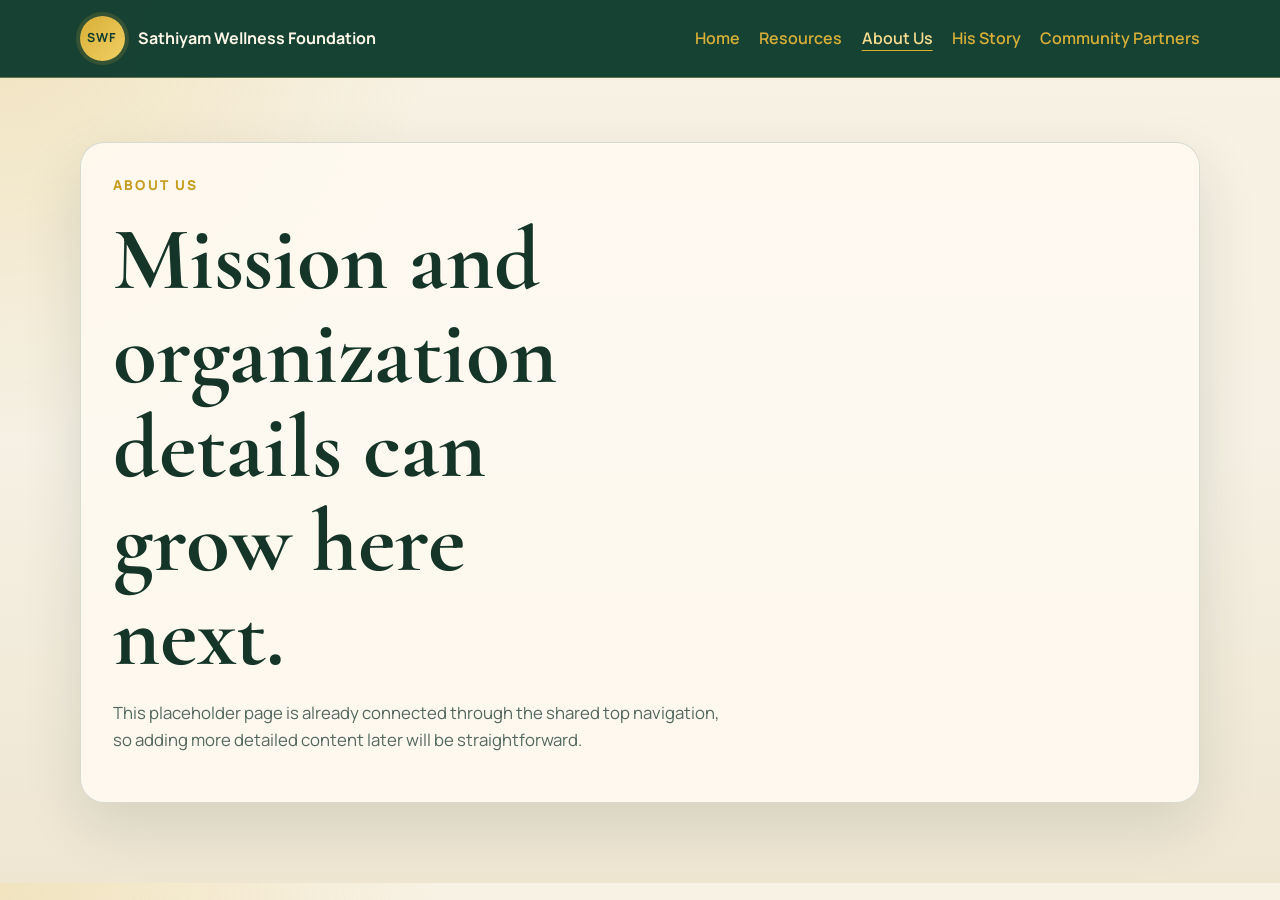
==== about.html @ e99c115e "Initial Website" ====
<!DOCTYPE html>
<html lang="en">
<head>
  <meta charset="UTF-8">
  <meta name="viewport" content="width=device-width, initial-scale=1.0">
  <title>About Us | Sathiyam Wellness Foundation</title>
  <link rel="preconnect" href="https://fonts.googleapis.com">
  <link rel="preconnect" href="https://fonts.gstatic.com" crossorigin>
  <link
    href="https://fonts.googleapis.com/css2?family=Cormorant+Garamond:wght@500;600;700&family=Manrope:wght@400;500;600;700&display=swap"
    rel="stylesheet"
  >
  <link rel="stylesheet" href="styles.css">
</head>
<body>
  <header class="site-header">
    <div class="container">
      <nav class="topbar" aria-label="Primary">
        <a class="brand" href="index.html">
          <span class="brand-mark">SWF</span>
          <span class="brand-text">Sathiyam Wellness Foundation</span>
        </a>
        <div class="nav-links">
          <a href="index.html">Home</a>
          <a href="resources.html">Resources</a>
          <a href="about.html" aria-current="page">About Us</a>
          <a href="his-story.html">His Story</a>
          <a href="community-partners.html">Community Partners</a>
        </div>
      </nav>
    </div>
  </header>

  <main class="page-hero">
    <div class="container">
      <section class="page-panel">
        <p class="eyebrow">About Us</p>
        <div class="page-copy">
          <h1>Mission and organization details can grow here next.</h1>
          <p>
            This placeholder page is already connected through the shared top navigation,
            so adding more detailed content later will be straightforward.
          </p>
        </div>
      </section>
    </div>
  </main>
</body>
</html>
---- styles.css ----
:root {
  --bg: #f5f0e3;
  --bg-soft: #e8dcc0;
  --surface: rgba(255, 250, 241, 0.9);
  --surface-strong: #fff8ea;
  --text: #153528;
  --muted: #53685f;
  --line: rgba(15, 59, 45, 0.16);
  --primary: #0d3b2d;
  --primary-dark: #08291f;
  --secondary-green: #1b513f;
  --accent: #d8af37;
  --accent-strong: #c79c1f;
  --accent-soft: #ecd17a;
  --shadow: 0 22px 60px rgba(8, 41, 31, 0.12);
  --radius: 24px;
  --container: 1120px;
}

* {
  box-sizing: border-box;
}

html {
  scroll-behavior: smooth;
}

body {
  margin: 0;
  font-family: "Manrope", sans-serif;
  color: var(--text);
  background:
    radial-gradient(circle at top left, rgba(216, 175, 55, 0.22), transparent 28%),
    linear-gradient(180deg, #f8f2e4 0%, var(--bg) 52%, #efe6d2 100%);
  line-height: 1.6;
}

a {
  color: inherit;
  text-decoration: none;
}

img {
  max-width: 100%;
  display: block;
}

.container {
  width: min(calc(100% - 2rem), var(--container));
  margin: 0 auto;
}

.site-header {
  position: sticky;
  top: 0;
  z-index: 10;
  backdrop-filter: blur(14px);
  background: rgba(13, 59, 45, 0.96);
  border-bottom: 1px solid rgba(236, 209, 122, 0.35);
}

.topbar {
  display: flex;
  align-items: center;
  justify-content: space-between;
  gap: 1.5rem;
  padding: 1rem 0;
}

.brand {
  display: inline-flex;
  align-items: center;
  gap: 0.85rem;
  font-weight: 700;
  color: #fff7e8;
}

.brand-mark {
  display: inline-grid;
  place-items: center;
  width: 2.8rem;
  height: 2.8rem;
  border-radius: 999px;
  background: linear-gradient(135deg, var(--accent), #f0cf63);
  color: var(--primary);
  letter-spacing: 0.08em;
  font-size: 0.78rem;
  box-shadow: 0 0 0 4px rgba(216, 175, 55, 0.16);
}

.brand-text {
  max-width: 15rem;
  line-height: 1.15;
}

.nav-links {
  display: flex;
  flex-wrap: wrap;
  justify-content: flex-end;
  gap: 1.2rem;
}

.nav-links a {
  color: var(--accent);
  font-weight: 600;
}

.nav-links a[aria-current="page"],
.nav-links a:hover,
.nav-links a:focus-visible {
  color: #f7dc8f;
}

.nav-links a[aria-current="page"] {
  text-decoration: underline;
  text-decoration-color: var(--accent);
  text-underline-offset: 0.35rem;
}

.hero,
.section {
  padding: 5rem 0;
}

.hero-grid {
  display: grid;
  grid-template-columns: minmax(0, 0.95fr) minmax(340px, 1.05fr);
  gap: 2rem;
  align-items: center;
}

.eyebrow {
  margin: 0 0 1rem;
  color: var(--accent-strong);
  font-size: 0.85rem;
  font-weight: 800;
  letter-spacing: 0.16em;
  text-transform: uppercase;
}

h1,
h2,
h3 {
  margin: 0;
  font-family: "Cormorant Garamond", serif;
  line-height: 1.05;
}

h1 {
  font-size: clamp(3rem, 7vw, 5.7rem);
  max-width: 11ch;
}

h2 {
  font-size: clamp(2.2rem, 5vw, 3.6rem);
  max-width: 15ch;
}

h3 {
  font-size: 1.8rem;
  margin-bottom: 0.75rem;
}

.hero-text,
.page-copy p {
  color: var(--muted);
  font-size: 1.05rem;
}

.hero-copy {
  position: relative;
  z-index: 1;
  padding: 2.5rem;
  border-radius: 0 0 0 0;
  background: var(--primary);
  color: #fff8ee;
  box-shadow: var(--shadow);
}

.hero-copy h1,
.hero-copy .hero-text {
  color: #fff8ee;
}

.hero-text {
  max-width: 58ch;
  margin: 1.5rem 0 0;
}

.hero-actions {
  display: flex;
  flex-wrap: wrap;
  gap: 1rem;
  margin-top: 2rem;
}

.button {
  display: inline-flex;
  align-items: center;
  justify-content: center;
  min-height: 3.25rem;
  padding: 0.85rem 1.4rem;
  border-radius: 999px;
  font-weight: 700;
  transition: transform 160ms ease, background-color 160ms ease, color 160ms ease;
}

.button:hover,
.button:focus-visible {
  transform: translateY(-1px);
}

.button-primary {
  background: var(--accent);
  color: var(--primary-dark);
}

.button-primary:hover,
.button-primary:focus-visible {
  background: #ebc95d;
}

.button-secondary {
  border: 1px solid rgba(236, 209, 122, 0.46);
  background: rgba(255, 248, 234, 0.08);
  color: #fff6df;
}

.button-secondary:hover,
.button-secondary:focus-visible {
  background: rgba(236, 209, 122, 0.14);
}

.hero-card,
.page-panel,
.image-placeholder,
.feature-card {
  border: 1px solid var(--line);
  border-radius: var(--radius);
  background: var(--surface);
  box-shadow: var(--shadow);
}

.hero-visuals {
  display: grid;
  gap: 1.25rem;
}

.hero-card {
  padding: 2rem;
  background:
    linear-gradient(180deg, rgba(255, 248, 234, 0.98), rgba(241, 231, 201, 0.98));
}

.card-label {
  margin: 0 0 1rem;
  font-weight: 800;
  color: var(--primary);
}

.image-placeholder {
  position: relative;
  overflow: hidden;
  padding: 1.5rem;
  display: flex;
  align-items: end;
  min-height: 260px;
  background:
    linear-gradient(180deg, rgba(13, 59, 45, 0.12), rgba(13, 59, 45, 0.56)),
    radial-gradient(circle at 62% 28%, rgba(255, 239, 188, 0.78), transparent 18%),
    linear-gradient(135deg, #5d5c42 0%, #8e9656 26%, #ceb66a 44%, #6b6b46 62%, #233f2f 100%);
  color: #fff;
}

.image-placeholder::before {
  content: "";
  position: absolute;
  inset: 0;
  background:
    linear-gradient(135deg, rgba(255, 255, 255, 0.04), transparent 42%),
    radial-gradient(circle at 56% 34%, rgba(255, 247, 215, 0.45), transparent 16%);
  pointer-events: none;
}

.image-placeholder-large {
  min-height: 470px;
}

.image-placeholder-tall {
  min-height: 420px;
}

.image-label {
  margin: 0 0 0.35rem;
  color: var(--accent-soft);
  font-size: 0.82rem;
  font-weight: 800;
  letter-spacing: 0.16em;
  text-transform: uppercase;
}

.image-copy {
  margin: 0;
  max-width: 28ch;
  font-size: 1rem;
}

.support-list {
  margin: 0;
  padding-left: 1.15rem;
  color: var(--muted);
}

.support-list li + li {
  margin-top: 0.9rem;
}

.page-panel {
  padding: 2rem;
}

.resources-section {
  padding-top: 2.5rem;
}

.resources-header {
  display: grid;
  gap: 1rem;
  margin-bottom: 2rem;
}

.resources-header h2 {
  max-width: 18ch;
}

.resource-grid {
  display: grid;
  grid-template-columns: repeat(3, minmax(0, 1fr));
  gap: 1.5rem;
}

.resource-card {
  display: grid;
  gap: 1rem;
  padding: 1.75rem;
  border: 1px solid rgba(15, 59, 45, 0.14);
  border-radius: 1.5rem;
  background: rgba(255, 250, 241, 0.92);
  box-shadow: var(--shadow);
}

.resource-type {
  margin: 0;
  color: var(--accent-strong);
  font-size: 0.82rem;
  font-weight: 800;
  letter-spacing: 0.12em;
  text-transform: uppercase;
}

.resource-card h3 {
  margin-bottom: 0;
  color: var(--primary);
  font-size: 2.1rem;
}

.resource-description {
  margin: 0;
  color: var(--muted);
}

.resource-meta {
  display: grid;
  gap: 0.65rem;
  padding-top: 0.35rem;
  border-top: 1px solid rgba(15, 59, 45, 0.12);
}

.resource-meta p {
  margin: 0;
  color: var(--text);
  word-break: break-word;
}

.resource-meta span {
  display: inline-block;
  min-width: 5.4rem;
  color: var(--primary);
  font-weight: 700;
}

.theme-band {
  background: var(--primary);
  color: #f8f0da;
}

.theme-band-tight {
  padding-top: 0;
}

.feature-grid {
  display: grid;
  grid-template-columns: repeat(3, minmax(0, 1fr));
  gap: 1.9rem;
}

.feature-card {
  min-height: 350px;
  padding: 3rem;
  border: none;
  background: var(--secondary-green);
  color: #f6edd9;
  border-radius: 2rem;
  box-shadow: none;
}

.feature-icon {
  display: inline-grid;
  place-items: center;
  width: 4.5rem;
  height: 4.5rem;
  margin-bottom: 2rem;
  background: linear-gradient(180deg, rgba(19, 30, 25, 0.92), rgba(35, 43, 36, 0.92));
  color: var(--accent-soft);
  font-family: "Cormorant Garamond", serif;
  font-size: 1.2rem;
  font-weight: 700;
  letter-spacing: 0.08em;
}

.feature-card h3 {
  margin-bottom: 1rem;
  color: var(--accent);
  font-size: clamp(2rem, 3vw, 2.5rem);
}

.feature-card p {
  margin: 0;
  color: rgba(244, 237, 217, 0.62);
  font-size: clamp(1.05rem, 1.6vw, 1.25rem);
  line-height: 1.5;
}

.emergency-panel {
  display: grid;
  gap: 2.5rem;
  padding: 0 1.75rem 1.75rem;
}

.emergency-rule {
  height: 2px;
  background: var(--accent);
}

.emergency-copy {
  display: grid;
  justify-items: center;
  gap: 2rem;
  text-align: center;
}

.emergency-copy h2 {
  max-width: none;
  color: #f8f0da;
  font-size: clamp(2.4rem, 4.6vw, 4.2rem);
}

.emergency-copy p {
  max-width: 56rem;
  margin: 0;
  color: rgba(248, 240, 218, 0.94);
  font-size: clamp(1.15rem, 1.9vw, 1.55rem);
  line-height: 1.45;
}

.emergency-button {
  justify-self: center;
  min-width: 16rem;
  font-size: 1.05rem;
}

.site-footer {
  padding: 2rem 0 3rem;
  background: var(--primary);
}

.footer-content {
  display: flex;
  flex-wrap: wrap;
  justify-content: space-between;
  gap: 1rem;
  color: #f4ead1;
  border-top: 1px solid rgba(236, 209, 122, 0.24);
  padding-top: 1.5rem;
}

.page-hero {
  padding: 4rem 0 5rem;
}

.page-copy {
  max-width: 62ch;
}

@media (max-width: 900px) {
  .hero-grid,
  .feature-grid,
  .resource-grid {
    grid-template-columns: 1fr;
  }

  .topbar {
    align-items: flex-start;
    flex-direction: column;
  }

  .nav-links {
    justify-content: flex-start;
  }

  .hero-copy {
    padding: 2rem;
  }

  .feature-card {
    min-height: auto;
    padding: 2.25rem;
  }

  h1 {
    max-width: 13ch;
  }
}

@media (max-width: 640px) {
  .hero,
  .section,
  .page-hero {
    padding: 3.5rem 0;
  }

  .brand-text {
    max-width: none;
  }

  .nav-links {
    gap: 0.85rem 1rem;
  }

  h1 {
    font-size: clamp(2.6rem, 14vw, 4rem);
  }

  h2 {
    max-width: none;
  }
}
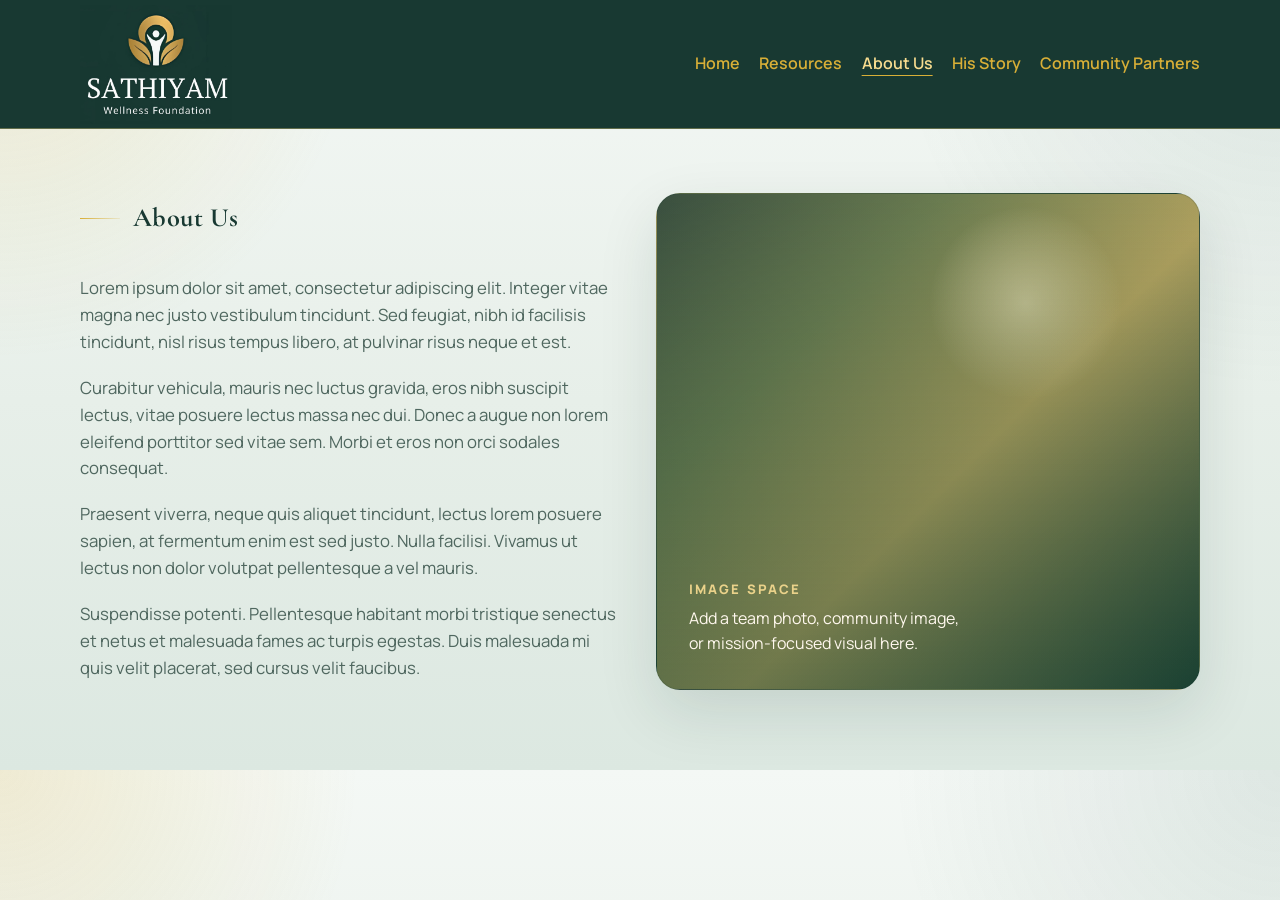
==== commit 32e8cd4e: "Design for About Us nad His Story page and other design ammendments" ====
--- a/about.html
+++ b/about.html
@@ -17,8 +17,7 @@
     <div class="container">
       <nav class="topbar" aria-label="Primary">
         <a class="brand" href="index.html">
-          <span class="brand-mark">SWF</span>
-          <span class="brand-text">Sathiyam Wellness Foundation</span>
+          <img class="brand-mark" src="logo_green_bg_crop.jpg" alt="Sathiyam Wellness Foundation logo">
         </a>
         <div class="nav-links">
           <a href="index.html">Home</a>
@@ -33,14 +32,38 @@
 
   <main class="page-hero">
     <div class="container">
-      <section class="page-panel">
-        <p class="eyebrow">About Us</p>
-        <div class="page-copy">
-          <h1>Mission and organization details can grow here next.</h1>
-          <p>
-            This placeholder page is already connected through the shared top navigation,
-            so adding more detailed content later will be straightforward.
-          </p>
+      <section class="story-layout">
+        <div class="story-text">
+          <div class="page-copy story-copy">
+            <p class="section-heading">About Us</p>
+            <p>
+              Lorem ipsum dolor sit amet, consectetur adipiscing elit. Integer vitae
+              magna nec justo vestibulum tincidunt. Sed feugiat, nibh id facilisis
+              tincidunt, nisl risus tempus libero, at pulvinar risus neque et est.
+            </p>
+            <p>
+              Curabitur vehicula, mauris nec luctus gravida, eros nibh suscipit
+              lectus, vitae posuere lectus massa nec dui. Donec a augue non lorem
+              eleifend porttitor sed vitae sem. Morbi et eros non orci sodales
+              consequat.
+            </p>
+            <p>
+              Praesent viverra, neque quis aliquet tincidunt, lectus lorem posuere
+              sapien, at fermentum enim est sed justo. Nulla facilisi. Vivamus ut
+              lectus non dolor volutpat pellentesque a vel mauris.
+            </p>
+            <p>
+              Suspendisse potenti. Pellentesque habitant morbi tristique senectus
+              et netus et malesuada fames ac turpis egestas. Duis malesuada mi
+              quis velit placerat, sed cursus velit faucibus.
+            </p>
+          </div>
+        </div>
+        <div class="story-image-slot" aria-label="Image area for About Us page">
+          <div class="story-image-placeholder">
+            <p class="image-label">Image Space</p>
+            <p class="image-copy">Add a team photo, community image, or mission-focused visual here.</p>
+          </div>
         </div>
       </section>
     </div>
--- a/styles.css
+++ b/styles.css
@@ -1,18 +1,18 @@
 :root {
-  --bg: #f5f0e3;
-  --bg-soft: #e8dcc0;
-  --surface: rgba(255, 250, 241, 0.9);
-  --surface-strong: #fff8ea;
-  --text: #153528;
-  --muted: #53685f;
-  --line: rgba(15, 59, 45, 0.16);
-  --primary: #0d3b2d;
-  --primary-dark: #08291f;
-  --secondary-green: #1b513f;
+  --bg: #e7efe9;
+  --bg-soft: #d6e3dc;
+  --surface: rgba(249, 252, 250, 0.92);
+  --surface-strong: #f8fcf9;
+  --text: #183932;
+  --muted: #4f675f;
+  --line: rgba(24, 57, 50, 0.16);
+  --primary: #183932;
+  --primary-dark: #102f29;
+  --secondary-green: #1f5147;
   --accent: #d8af37;
-  --accent-strong: #c79c1f;
-  --accent-soft: #ecd17a;
-  --shadow: 0 22px 60px rgba(8, 41, 31, 0.12);
+  --accent-strong: #bd9321;
+  --accent-soft: #ead28a;
+  --shadow: 0 22px 60px rgba(16, 47, 41, 0.12);
   --radius: 24px;
   --container: 1120px;
 }
@@ -30,8 +30,9 @@
   font-family: "Manrope", sans-serif;
   color: var(--text);
   background:
-    radial-gradient(circle at top left, rgba(216, 175, 55, 0.22), transparent 28%),
-    linear-gradient(180deg, #f8f2e4 0%, var(--bg) 52%, #efe6d2 100%);
+    radial-gradient(circle at top left, rgba(216, 175, 55, 0.18), transparent 24%),
+    radial-gradient(circle at top right, rgba(31, 81, 71, 0.1), transparent 26%),
+    linear-gradient(180deg, #f4f8f5 0%, var(--bg) 52%, #dce8e1 100%);
   line-height: 1.6;
 }
 
@@ -55,7 +56,7 @@
   top: 0;
   z-index: 10;
   backdrop-filter: blur(14px);
-  background: rgba(13, 59, 45, 0.96);
+  background: #183932;
   border-bottom: 1px solid rgba(236, 209, 122, 0.35);
 }
 
@@ -64,33 +65,20 @@
   align-items: center;
   justify-content: space-between;
   gap: 1.5rem;
-  padding: 1rem 0;
+  padding: 0.3rem 0;
 }
 
 .brand {
   display: inline-flex;
   align-items: center;
-  gap: 0.85rem;
-  font-weight: 700;
   color: #fff7e8;
 }
 
 .brand-mark {
-  display: inline-grid;
-  place-items: center;
-  width: 2.8rem;
-  height: 2.8rem;
-  border-radius: 999px;
-  background: linear-gradient(135deg, var(--accent), #f0cf63);
-  color: var(--primary);
-  letter-spacing: 0.08em;
-  font-size: 0.78rem;
-  box-shadow: 0 0 0 4px rgba(216, 175, 55, 0.16);
-}
-
-.brand-text {
-  max-width: 15rem;
-  line-height: 1.15;
+  width: clamp(7rem, 14vw, 9.5rem);
+  height: auto;
+  object-fit: contain;
+  flex-shrink: 0;
 }
 
 .nav-links {
@@ -502,10 +490,80 @@
   max-width: 62ch;
 }
 
+.story-layout {
+  display: grid;
+  grid-template-columns: minmax(0, 1fr) minmax(0, 1fr);
+  gap: 2rem;
+  align-items: stretch;
+}
+
+.story-text {
+  display: flex;
+  flex-direction: column;
+  justify-content: center;
+  padding: 0.5rem 0.5rem 0.5rem 0;
+}
+
+.story-copy {
+  max-width: 60ch;
+}
+
+.story-copy p {
+  margin: 0;
+  color: var(--muted);
+  font-size: 1.05rem;
+}
+
+.story-copy .section-heading {
+  display: inline-flex;
+  align-items: center;
+  gap: 0.8rem;
+  margin: 0 0 1.4rem;
+  color: var(--primary);
+  font-family: "Cormorant Garamond", serif;
+  font-size: 1.65rem;
+  font-weight: 700;
+  letter-spacing: 0.02em;
+  line-height: 1.1;
+}
+
+.story-copy .section-heading::before {
+  content: "";
+  width: 2.5rem;
+  height: 1px;
+  background: linear-gradient(90deg, var(--accent), rgba(216, 175, 55, 0.15));
+}
+
+.story-copy p + p {
+  margin-top: 1.2rem;
+}
+
+.story-image-slot {
+  min-height: 420px;
+}
+
+.story-image-placeholder {
+  height: 100%;
+  min-height: 420px;
+  border: 1px solid var(--line);
+  border-radius: var(--radius);
+  background:
+    linear-gradient(180deg, rgba(13, 59, 45, 0.18), rgba(13, 59, 45, 0.52)),
+    radial-gradient(circle at 68% 22%, rgba(255, 240, 192, 0.72), transparent 18%),
+    linear-gradient(135deg, #435343 0%, #7f8a58 28%, #d5b86a 56%, #284738 100%);
+  box-shadow: var(--shadow);
+  color: #fff8ee;
+  display: flex;
+  flex-direction: column;
+  justify-content: flex-end;
+  padding: 2rem;
+}
+
 @media (max-width: 900px) {
   .hero-grid,
   .feature-grid,
-  .resource-grid {
+  .resource-grid,
+  .story-layout {
     grid-template-columns: 1fr;
   }
 
@@ -525,6 +583,10 @@
   .feature-card {
     min-height: auto;
     padding: 2.25rem;
+  }
+
+  .story-text {
+    padding-right: 0;
   }
 
   h1 {
@@ -539,10 +601,6 @@
     padding: 3.5rem 0;
   }
 
-  .brand-text {
-    max-width: none;
-  }
-
   .nav-links {
     gap: 0.85rem 1rem;
   }
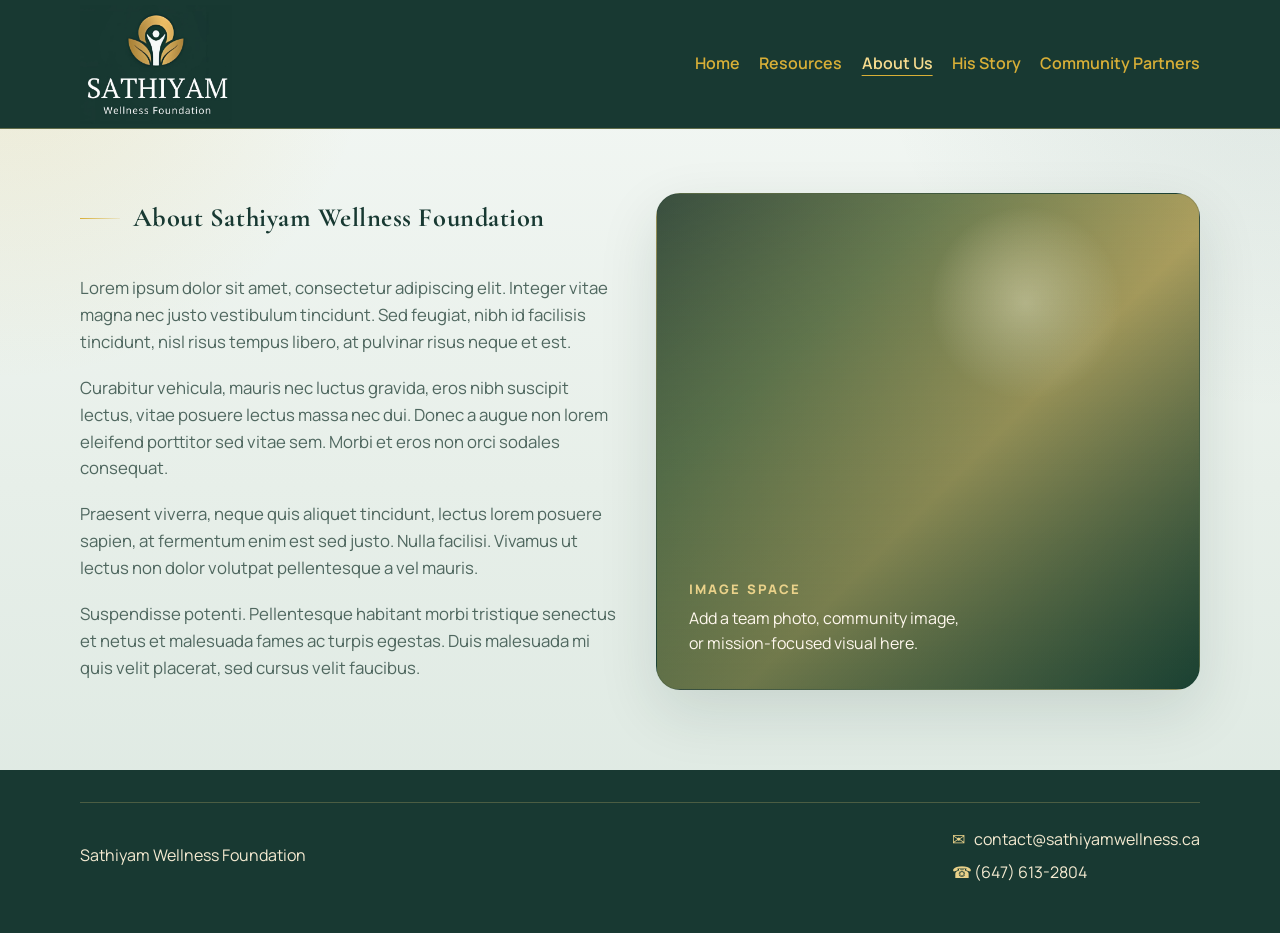
==== commit a9c4fc5c: "Footer addition and other small revisions" ====
--- a/about.html
+++ b/about.html
@@ -35,7 +35,7 @@
       <section class="story-layout">
         <div class="story-text">
           <div class="page-copy story-copy">
-            <p class="section-heading">About Us</p>
+            <p class="section-heading">About Sathiyam Wellness Foundation</p>
             <p>
               Lorem ipsum dolor sit amet, consectetur adipiscing elit. Integer vitae
               magna nec justo vestibulum tincidunt. Sed feugiat, nibh id facilisis
@@ -68,5 +68,14 @@
       </section>
     </div>
   </main>
+  <footer class="site-footer">
+    <div class="container footer-content">
+      <p>Sathiyam Wellness Foundation</p>
+      <div class="footer-contact">
+        <p><span aria-hidden="true">✉</span> <a href="mailto:contact@sathiyamwellness.ca">contact@sathiyamwellness.ca</a></p>
+        <p><span aria-hidden="true">☎</span> <a href="tel:16476132804">(647) 613-2804</a></p>
+      </div>
+    </div>
+  </footer>
 </body>
 </html>
--- a/styles.css
+++ b/styles.css
@@ -22,11 +22,15 @@
 }
 
 html {
+  min-height: 100%;
   scroll-behavior: smooth;
 }
 
 body {
-  margin: 0;
+  min-height: 100vh;
+  margin: 0;
+  display: flex;
+  flex-direction: column;
   font-family: "Manrope", sans-serif;
   color: var(--text);
   background:
@@ -34,6 +38,10 @@
     radial-gradient(circle at top right, rgba(31, 81, 71, 0.1), transparent 26%),
     linear-gradient(180deg, #f4f8f5 0%, var(--bg) 52%, #dce8e1 100%);
   line-height: 1.6;
+}
+
+main {
+  flex: 1;
 }
 
 a {
@@ -482,6 +490,20 @@
   padding-top: 1.5rem;
 }
 
+.footer-contact p {
+  margin: 0;
+}
+
+.footer-contact p + p {
+  margin-top: 0.45rem;
+}
+
+.footer-contact span {
+  display: inline-block;
+  width: 1.2rem;
+  color: var(--accent-soft);
+}
+
 .page-hero {
   padding: 4rem 0 5rem;
 }
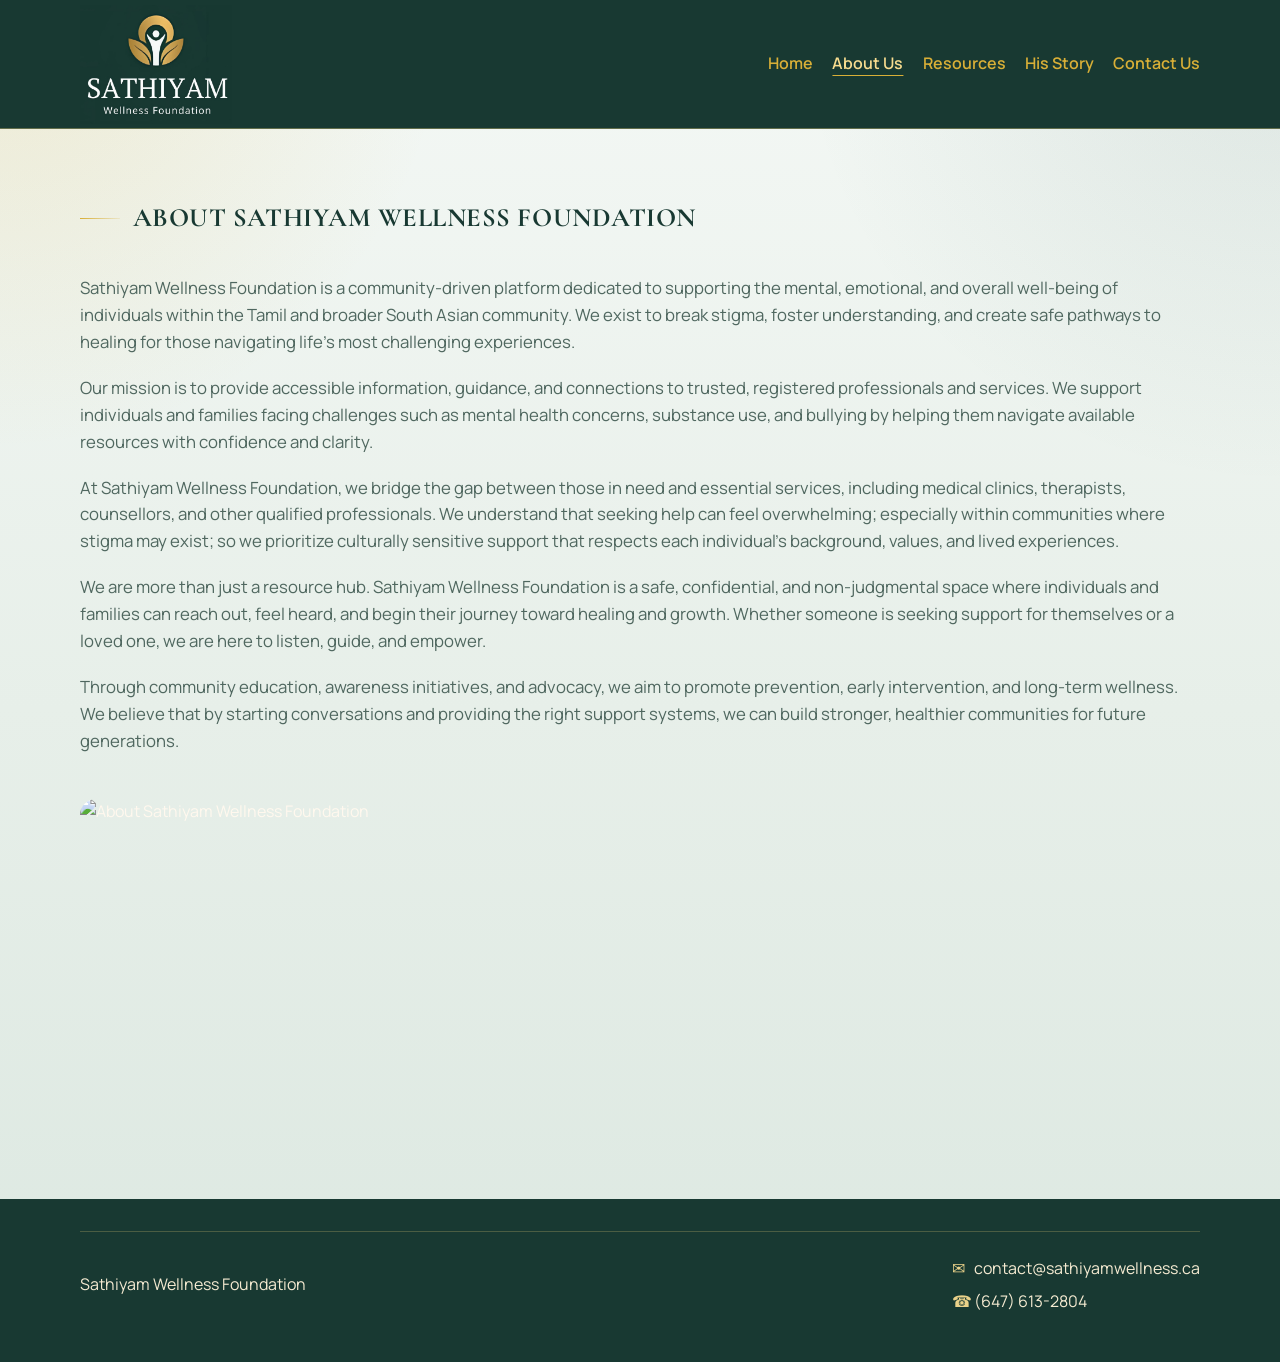
==== commit 5bda0ca3: "Add images and other small amendments" ====
--- a/about.html
+++ b/about.html
@@ -21,10 +21,10 @@
         </a>
         <div class="nav-links">
           <a href="index.html">Home</a>
+          <a href="about.html" aria-current="page">About Us</a>
           <a href="resources.html">Resources</a>
-          <a href="about.html" aria-current="page">About Us</a>
           <a href="his-story.html">His Story</a>
-          <a href="community-partners.html">Community Partners</a>
+          <a href="contact.html">Contact Us</a>
         </div>
       </nav>
     </div>
@@ -32,37 +32,30 @@
 
   <main class="page-hero">
     <div class="container">
-      <section class="story-layout">
-        <div class="story-text">
+      <section class="story-layout about-layout">
+        <div class="story-text about-text">
           <div class="page-copy story-copy">
-            <p class="section-heading">About Sathiyam Wellness Foundation</p>
+            <p class="section-heading">ABOUT SATHIYAM WELLNESS FOUNDATION</p>
             <p>
-              Lorem ipsum dolor sit amet, consectetur adipiscing elit. Integer vitae
-              magna nec justo vestibulum tincidunt. Sed feugiat, nibh id facilisis
-              tincidunt, nisl risus tempus libero, at pulvinar risus neque et est.
+              Sathiyam Wellness Foundation is a community-driven platform dedicated to supporting the mental, emotional, and overall well-being of individuals within the Tamil and broader South Asian community. We exist to break stigma, foster understanding, and create safe pathways to healing for those navigating life’s most challenging experiences.
             </p>
             <p>
-              Curabitur vehicula, mauris nec luctus gravida, eros nibh suscipit
-              lectus, vitae posuere lectus massa nec dui. Donec a augue non lorem
-              eleifend porttitor sed vitae sem. Morbi et eros non orci sodales
-              consequat.
+              Our mission is to provide accessible information, guidance, and connections to trusted, registered professionals and services. We support individuals and families facing challenges such as mental health concerns, substance use, and bullying by helping them navigate available resources with confidence and clarity.
             </p>
             <p>
-              Praesent viverra, neque quis aliquet tincidunt, lectus lorem posuere
-              sapien, at fermentum enim est sed justo. Nulla facilisi. Vivamus ut
-              lectus non dolor volutpat pellentesque a vel mauris.
+              At Sathiyam Wellness Foundation, we bridge the gap between those in need and essential services, including medical clinics, therapists, counsellors, and other qualified professionals. We understand that seeking help can feel overwhelming; especially within communities where stigma may exist; so we prioritize culturally sensitive support that respects each individual’s background, values, and lived experiences.
             </p>
             <p>
-              Suspendisse potenti. Pellentesque habitant morbi tristique senectus
-              et netus et malesuada fames ac turpis egestas. Duis malesuada mi
-              quis velit placerat, sed cursus velit faucibus.
+              We are more than just a resource hub. Sathiyam Wellness Foundation is a safe, confidential, and non-judgmental space where individuals and families can reach out, feel heard, and begin their journey toward healing and growth. Whether someone is seeking support for themselves or a loved one, we are here to listen, guide, and empower.
+            </p>
+            <p>
+              Through community education, awareness initiatives, and advocacy, we aim to promote prevention, early intervention, and long-term wellness. We believe that by starting conversations and providing the right support systems, we can build stronger, healthier communities for future generations.
             </p>
           </div>
         </div>
-        <div class="story-image-slot" aria-label="Image area for About Us page">
-          <div class="story-image-placeholder">
-            <p class="image-label">Image Space</p>
-            <p class="image-copy">Add a team photo, community image, or mission-focused visual here.</p>
+        <div class="story-image-slot about-image-slot" aria-label="Image area for About Us page">
+          <div class="story-image-placeholder story-image-clean">
+            <img class="story-photo" src="about_page.jpeg" alt="About Sathiyam Wellness Foundation">
           </div>
         </div>
       </section>
--- a/styles.css
+++ b/styles.css
@@ -125,6 +125,11 @@
   align-items: center;
 }
 
+.home-flow {
+  display: grid;
+  gap: 1.75rem;
+}
+
 .eyebrow {
   margin: 0 0 1rem;
   color: var(--accent-strong);
@@ -240,6 +245,43 @@
 .hero-visuals {
   display: grid;
   gap: 1.25rem;
+}
+
+.home-banner {
+  min-height: 360px;
+  overflow: hidden;
+  border: 1px solid var(--line);
+  border-radius: var(--radius);
+  box-shadow: var(--shadow);
+}
+
+.home-banner-image {
+  width: 100%;
+  min-height: 360px;
+  max-height: 460px;
+  object-fit: cover;
+}
+
+.home-copy-block,
+.home-support-block {
+  width: 100%;
+}
+
+.home-copy-block {
+  padding: 2.75rem 3rem;
+}
+
+.home-copy-block h1 {
+  max-width: none;
+}
+
+.home-copy-block .hero-text {
+  max-width: none;
+  width: min(100%, 86ch);
+}
+
+.home-support-block {
+  padding: 2rem 2.25rem;
 }
 
 .hero-card {
@@ -316,33 +358,71 @@
 }
 
 .resources-section {
-  padding-top: 2.5rem;
+  padding-top: 0.25rem;
 }
 
 .resources-header {
   display: grid;
+  gap: 0.8rem;
+  margin-bottom: 2.2rem;
+}
+
+.resources-title {
+  display: inline-flex;
+  align-items: center;
   gap: 1rem;
-  margin-bottom: 2rem;
-}
-
-.resources-header h2 {
-  max-width: 18ch;
+  margin: 0;
+  color: var(--primary);
+  font-family: "Cormorant Garamond", serif;
+  font-size: clamp(2.6rem, 5vw, 4.1rem);
+  font-weight: 700;
+  line-height: 1;
+}
+
+.resources-title::before {
+  content: "";
+  width: 3.5rem;
+  height: 1px;
+  background: linear-gradient(90deg, var(--accent), rgba(216, 175, 55, 0.18));
 }
 
 .resource-grid {
   display: grid;
-  grid-template-columns: repeat(3, minmax(0, 1fr));
+  grid-template-columns: 1fr;
   gap: 1.5rem;
 }
 
 .resource-card {
   display: grid;
-  gap: 1rem;
+  grid-template-columns: minmax(160px, 220px) minmax(0, 1fr);
+  gap: 1.5rem;
+  align-items: stretch;
   padding: 1.75rem;
   border: 1px solid rgba(15, 59, 45, 0.14);
   border-radius: 1.5rem;
   background: rgba(255, 250, 241, 0.92);
   box-shadow: var(--shadow);
+}
+
+.resource-logo-slot {
+  display: grid;
+  place-items: center;
+  min-height: 170px;
+  border: 1px dashed rgba(24, 57, 50, 0.26);
+  border-radius: 1.25rem;
+  background:
+    linear-gradient(180deg, rgba(248, 252, 249, 0.96), rgba(223, 234, 228, 0.96));
+  color: var(--primary);
+  font-size: 0.95rem;
+  font-weight: 700;
+  letter-spacing: 0.08em;
+  text-transform: uppercase;
+}
+
+.resource-card-body {
+  display: grid;
+  gap: 1rem;
+  align-content: center;
 }
 
 .resource-type {
@@ -502,6 +582,112 @@
   display: inline-block;
   width: 1.2rem;
   color: var(--accent-soft);
+}
+
+.contact-section {
+  padding-top: 0.5rem;
+}
+
+.contact-grid {
+  display: grid;
+  grid-template-columns: minmax(0, 1.2fr) minmax(280px, 0.8fr);
+  gap: 2rem;
+  align-items: start;
+}
+
+.contact-panel {
+  padding: 2rem;
+  border: 1px solid var(--line);
+  border-radius: var(--radius);
+  background: var(--surface);
+  box-shadow: var(--shadow);
+}
+
+.contact-intro {
+  margin: 0 0 1.6rem;
+  color: var(--muted);
+  font-size: 1.05rem;
+}
+
+.contact-form {
+  display: grid;
+  gap: 1.15rem;
+}
+
+.contact-field {
+  display: grid;
+  gap: 0.45rem;
+}
+
+.contact-field span {
+  color: var(--primary);
+  font-size: 0.95rem;
+  font-weight: 700;
+}
+
+.contact-field input,
+.contact-field textarea {
+  width: 100%;
+  padding: 0.95rem 1rem;
+  border: 1px solid rgba(24, 57, 50, 0.18);
+  border-radius: 1rem;
+  background: rgba(255, 255, 255, 0.82);
+  color: var(--text);
+  font: inherit;
+}
+
+.contact-field textarea {
+  min-height: 11rem;
+  resize: vertical;
+}
+
+.contact-field input:focus,
+.contact-field textarea:focus {
+  outline: 2px solid rgba(216, 175, 55, 0.28);
+  border-color: rgba(189, 147, 33, 0.58);
+}
+
+.contact-submit {
+  justify-self: start;
+}
+
+.contact-note {
+  margin: 0;
+  color: var(--muted);
+  font-size: 0.95rem;
+}
+
+.contact-details-panel {
+  align-self: stretch;
+}
+
+.contact-details-list {
+  display: grid;
+  gap: 1rem;
+  margin-top: 1.5rem;
+}
+
+.contact-detail {
+  padding: 1.1rem 1.2rem;
+  border: 1px solid rgba(24, 57, 50, 0.12);
+  border-radius: 1.1rem;
+  background: rgba(255, 255, 255, 0.56);
+}
+
+.contact-detail-label {
+  margin: 0 0 0.35rem;
+  color: var(--accent-strong);
+  font-size: 0.8rem;
+  font-weight: 800;
+  letter-spacing: 0.12em;
+  text-transform: uppercase;
+}
+
+.contact-detail-value {
+  margin: 0;
+  color: var(--primary);
+  font-size: 1.05rem;
+  font-weight: 600;
 }
 
 .page-hero {
@@ -581,11 +767,47 @@
   padding: 2rem;
 }
 
+.story-photo {
+  width: 100%;
+  height: 100%;
+  object-fit: cover;
+  border-radius: calc(var(--radius) - 8px);
+}
+
+.story-image-clean {
+  border: none;
+  background: transparent;
+  box-shadow: none;
+  padding: 0;
+}
+
+.about-layout {
+  grid-template-columns: 1fr;
+  gap: 2.25rem;
+}
+
+.about-text {
+  padding-right: 0;
+}
+
+.about-text .story-copy {
+  max-width: none;
+}
+
+.about-image-slot {
+  min-height: 0;
+}
+
+.about-image-slot .story-image-placeholder {
+  min-height: 320px;
+}
+
 @media (max-width: 900px) {
   .hero-grid,
   .feature-grid,
   .resource-grid,
-  .story-layout {
+  .story-layout,
+  .contact-grid {
     grid-template-columns: 1fr;
   }
 
@@ -605,6 +827,10 @@
   .feature-card {
     min-height: auto;
     padding: 2.25rem;
+  }
+
+  .resource-card {
+    grid-template-columns: 1fr;
   }
 
   .story-text {
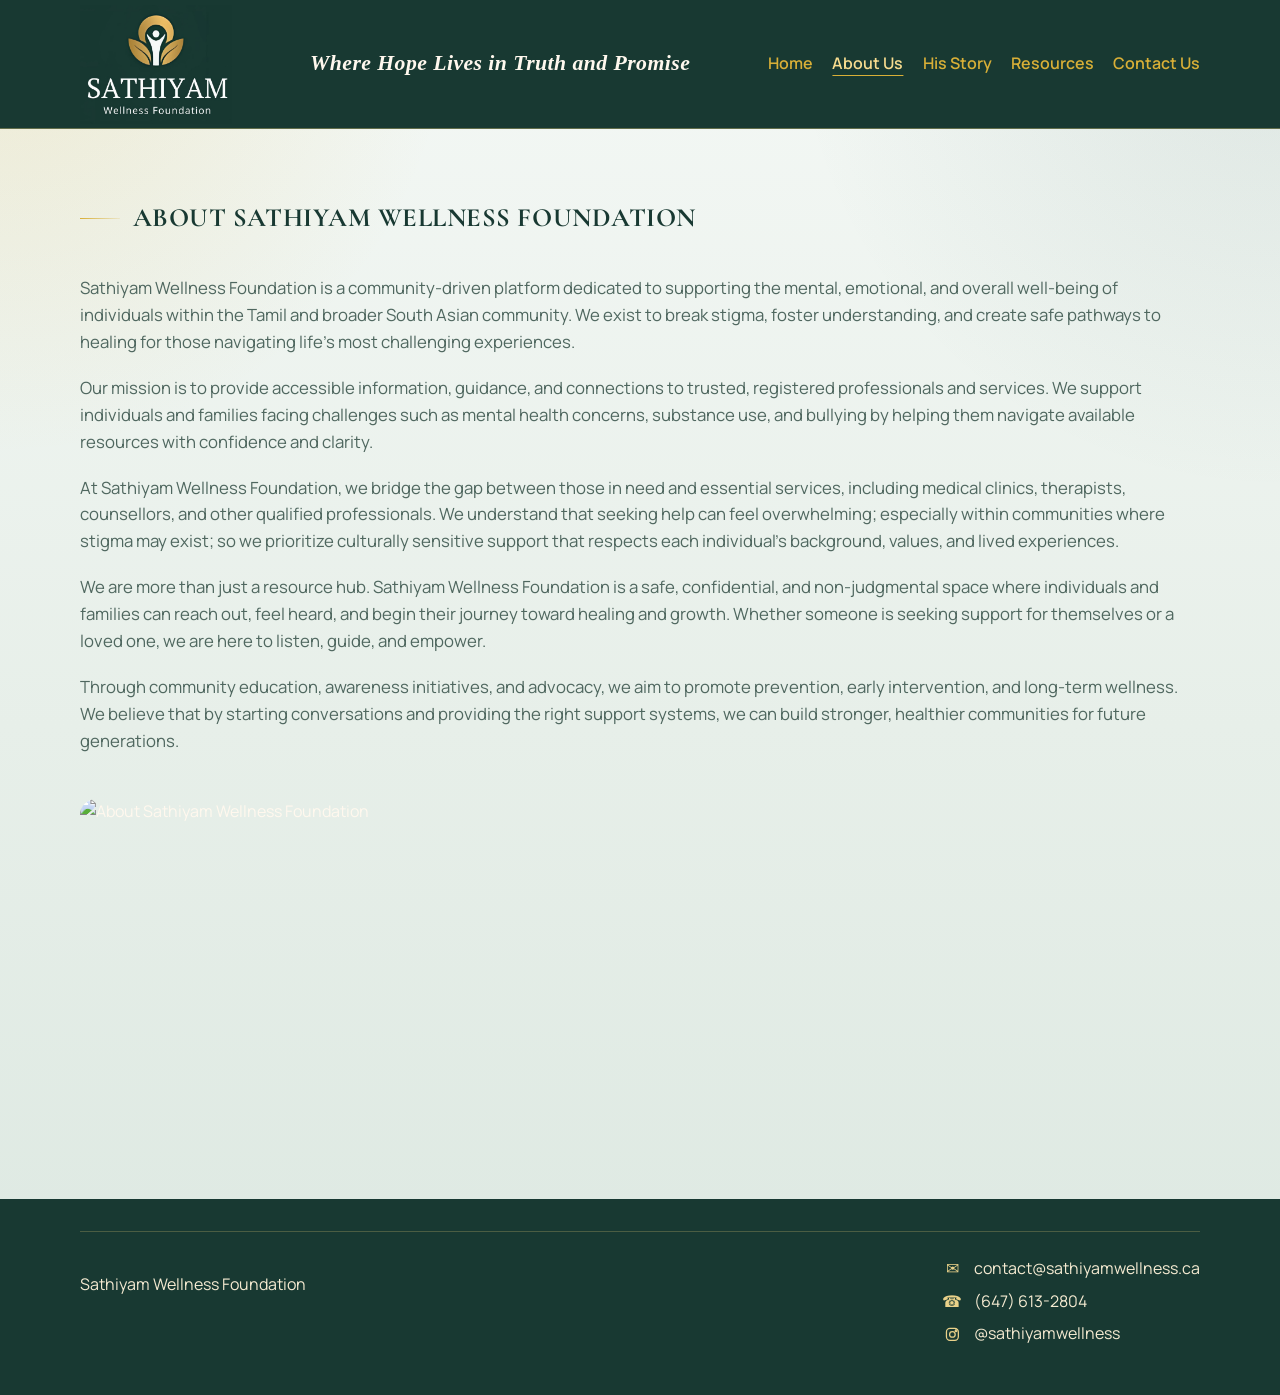
==== commit ff62a1d7: "Add resource logos and descriptions, added motto to header and other small amendments" ====
--- a/about.html
+++ b/about.html
@@ -19,11 +19,12 @@
         <a class="brand" href="index.html">
           <img class="brand-mark" src="logo_green_bg_crop.jpg" alt="Sathiyam Wellness Foundation logo">
         </a>
+        <p class="site-motto">Where Hope Lives in Truth and Promise</p>
         <div class="nav-links">
           <a href="index.html">Home</a>
           <a href="about.html" aria-current="page">About Us</a>
+          <a href="his-story.html">His Story</a>
           <a href="resources.html">Resources</a>
-          <a href="his-story.html">His Story</a>
           <a href="contact.html">Contact Us</a>
         </div>
       </nav>
@@ -61,14 +62,17 @@
       </section>
     </div>
   </main>
-  <footer class="site-footer">
+    <footer class="site-footer">
     <div class="container footer-content">
       <p>Sathiyam Wellness Foundation</p>
       <div class="footer-contact">
-        <p><span aria-hidden="true">✉</span> <a href="mailto:contact@sathiyamwellness.ca">contact@sathiyamwellness.ca</a></p>
-        <p><span aria-hidden="true">☎</span> <a href="tel:16476132804">(647) 613-2804</a></p>
+        <p><span aria-hidden="true">&#9993;</span> <a href="mailto:contact@sathiyamwellness.ca">contact@sathiyamwellness.ca</a></p>
+        <p><span aria-hidden="true">&#9742;</span> <a href="tel:16476132804">(647) 613-2804</a></p>
+        <p><span class="social-icon" aria-hidden="true"><svg viewBox="0 0 24 24" focusable="false"><rect x="3.5" y="3.5" width="17" height="17" rx="5"></rect><circle cx="12" cy="12" r="4"></circle><circle cx="17.3" cy="6.7" r="1.2" fill="currentColor" stroke="none"></circle></svg></span> <a href="https://instagram.com/sathiyamwellness">@sathiyamwellness</a></p>
       </div>
     </div>
   </footer>
 </body>
 </html>
+
+
--- a/styles.css
+++ b/styles.css
@@ -89,6 +89,18 @@
   flex-shrink: 0;
 }
 
+.site-motto {
+  margin: 0;
+  color: #fff8ee;
+  font-family: "Cormorant Garamond", serif;
+  font-size: clamp(1.15rem, 1.7vw, 1.55rem);
+  font-style: italic;
+  font-weight: 700;
+  letter-spacing: 0.02em;
+  line-height: 1.1;
+  text-align: center;
+}
+
 .nav-links {
   display: flex;
   flex-wrap: wrap;
@@ -419,6 +431,18 @@
   text-transform: uppercase;
 }
 
+.resource-logo-image {
+  max-width: 100%;
+  max-height: 120px;
+  width: auto;
+  height: auto;
+  object-fit: contain;
+}
+
+.resource-logo-image-large {
+  max-height: 150px;
+}
+
 .resource-card-body {
   display: grid;
   gap: 1rem;
@@ -572,6 +596,9 @@
 
 .footer-contact p {
   margin: 0;
+  display: flex;
+  align-items: center;
+  gap: 0.7rem;
 }
 
 .footer-contact p + p {
@@ -579,9 +606,25 @@
 }
 
 .footer-contact span {
-  display: inline-block;
-  width: 1.2rem;
+  display: inline-flex;
+  align-items: center;
+  justify-content: center;
+  width: 1.35rem;
+  min-width: 1.35rem;
   color: var(--accent-soft);
+}
+
+.footer-contact .social-icon svg {
+  width: 1.05rem;
+  height: 1.05rem;
+  display: block;
+}
+
+.footer-contact .social-icon svg rect,
+.footer-contact .social-icon svg circle {
+  stroke: currentColor;
+  stroke-width: 1.8;
+  fill: none;
 }
 
 .contact-section {
@@ -816,6 +859,10 @@
     flex-direction: column;
   }
 
+  .site-motto {
+    text-align: left;
+  }
+
   .nav-links {
     justify-content: flex-start;
   }
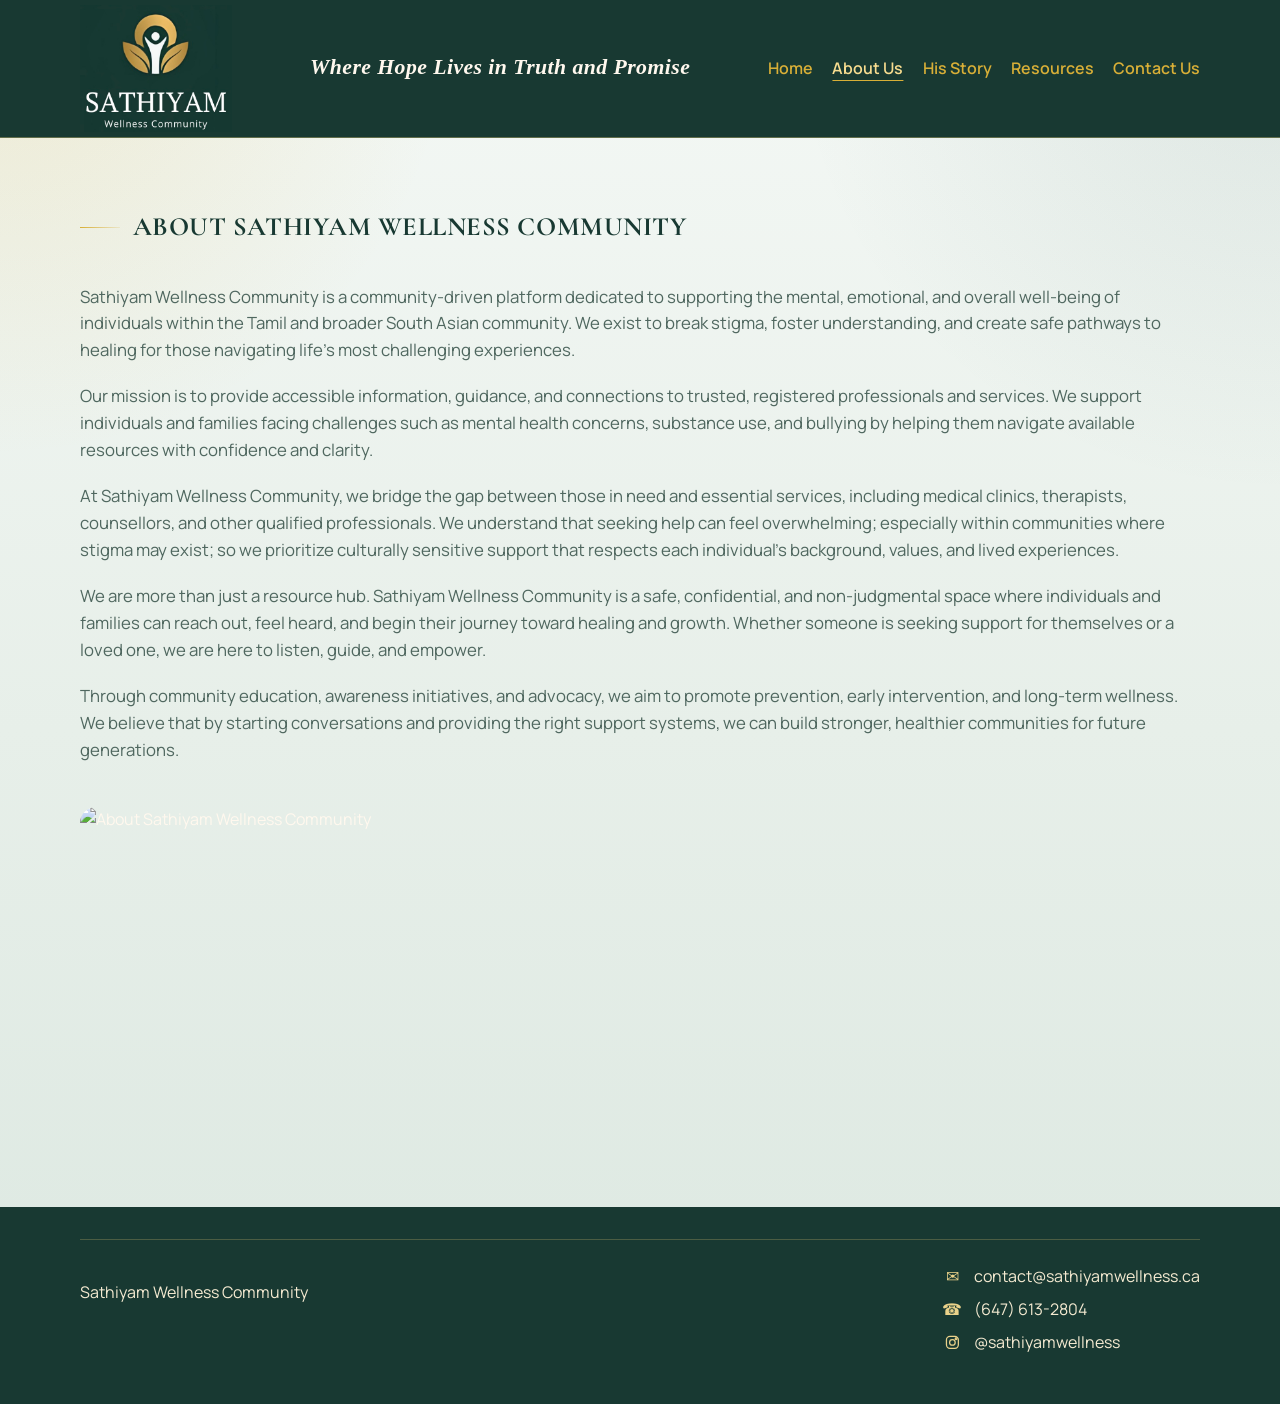
==== commit 53c87247: "Changed name to Sathiyam Wellness Community" ====
--- a/about.html
+++ b/about.html
@@ -3,7 +3,7 @@
 <head>
   <meta charset="UTF-8">
   <meta name="viewport" content="width=device-width, initial-scale=1.0">
-  <title>About Us | Sathiyam Wellness Foundation</title>
+  <title>About Us | Sathiyam Wellness Community</title>
   <link rel="preconnect" href="https://fonts.googleapis.com">
   <link rel="preconnect" href="https://fonts.gstatic.com" crossorigin>
   <link
@@ -17,7 +17,7 @@
     <div class="container">
       <nav class="topbar" aria-label="Primary">
         <a class="brand" href="index.html">
-          <img class="brand-mark" src="logo_green_bg_crop.jpg" alt="Sathiyam Wellness Foundation logo">
+          <img class="brand-mark" src="logo_comm_green_bg_crop.jpg" alt="Sathiyam Wellness Community logo">
         </a>
         <p class="site-motto">Where Hope Lives in Truth and Promise</p>
         <div class="nav-links">
@@ -36,18 +36,18 @@
       <section class="story-layout about-layout">
         <div class="story-text about-text">
           <div class="page-copy story-copy">
-            <p class="section-heading">ABOUT SATHIYAM WELLNESS FOUNDATION</p>
+            <p class="section-heading">ABOUT SATHIYAM WELLNESS COMMUNITY</p>
             <p>
-              Sathiyam Wellness Foundation is a community-driven platform dedicated to supporting the mental, emotional, and overall well-being of individuals within the Tamil and broader South Asian community. We exist to break stigma, foster understanding, and create safe pathways to healing for those navigating life’s most challenging experiences.
+              Sathiyam Wellness Community is a community-driven platform dedicated to supporting the mental, emotional, and overall well-being of individuals within the Tamil and broader South Asian community. We exist to break stigma, foster understanding, and create safe pathways to healing for those navigating life’s most challenging experiences.
             </p>
             <p>
               Our mission is to provide accessible information, guidance, and connections to trusted, registered professionals and services. We support individuals and families facing challenges such as mental health concerns, substance use, and bullying by helping them navigate available resources with confidence and clarity.
             </p>
             <p>
-              At Sathiyam Wellness Foundation, we bridge the gap between those in need and essential services, including medical clinics, therapists, counsellors, and other qualified professionals. We understand that seeking help can feel overwhelming; especially within communities where stigma may exist; so we prioritize culturally sensitive support that respects each individual’s background, values, and lived experiences.
+              At Sathiyam Wellness Community, we bridge the gap between those in need and essential services, including medical clinics, therapists, counsellors, and other qualified professionals. We understand that seeking help can feel overwhelming; especially within communities where stigma may exist; so we prioritize culturally sensitive support that respects each individual’s background, values, and lived experiences.
             </p>
             <p>
-              We are more than just a resource hub. Sathiyam Wellness Foundation is a safe, confidential, and non-judgmental space where individuals and families can reach out, feel heard, and begin their journey toward healing and growth. Whether someone is seeking support for themselves or a loved one, we are here to listen, guide, and empower.
+              We are more than just a resource hub. Sathiyam Wellness Community is a safe, confidential, and non-judgmental space where individuals and families can reach out, feel heard, and begin their journey toward healing and growth. Whether someone is seeking support for themselves or a loved one, we are here to listen, guide, and empower.
             </p>
             <p>
               Through community education, awareness initiatives, and advocacy, we aim to promote prevention, early intervention, and long-term wellness. We believe that by starting conversations and providing the right support systems, we can build stronger, healthier communities for future generations.
@@ -56,7 +56,7 @@
         </div>
         <div class="story-image-slot about-image-slot" aria-label="Image area for About Us page">
           <div class="story-image-placeholder story-image-clean">
-            <img class="story-photo" src="about_page.jpeg" alt="About Sathiyam Wellness Foundation">
+            <img class="story-photo" src="about_page.jpeg" alt="About Sathiyam Wellness Community">
           </div>
         </div>
       </section>
@@ -64,7 +64,7 @@
   </main>
     <footer class="site-footer">
     <div class="container footer-content">
-      <p>Sathiyam Wellness Foundation</p>
+      <p>Sathiyam Wellness Community</p>
       <div class="footer-contact">
         <p><span aria-hidden="true">&#9993;</span> <a href="mailto:contact@sathiyamwellness.ca">contact@sathiyamwellness.ca</a></p>
         <p><span aria-hidden="true">&#9742;</span> <a href="tel:16476132804">(647) 613-2804</a></p>
